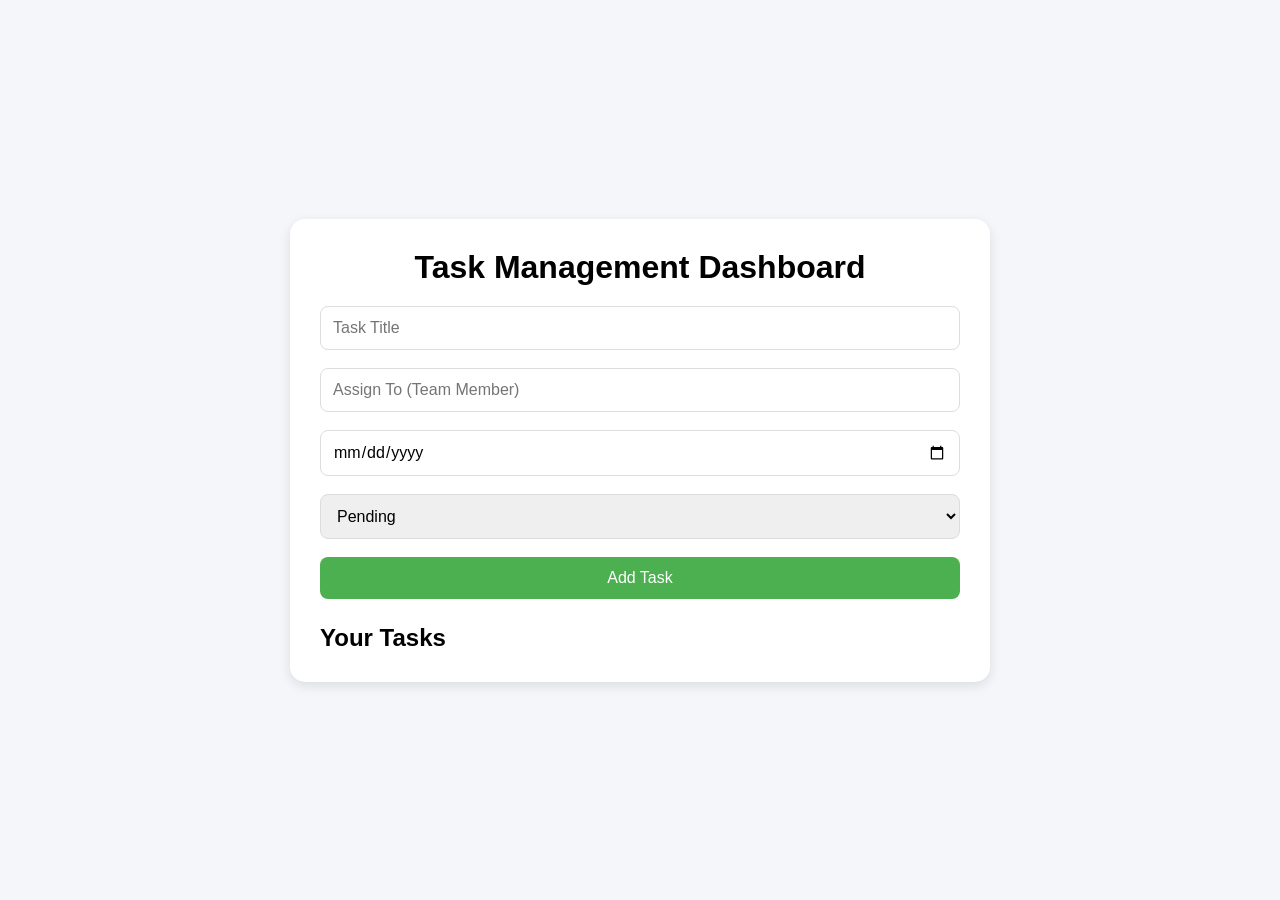
==== dashboard.html @ f60bd678 "Initial Internship Project Upload" ====
<!DOCTYPE html>
<html lang="en">
<head>
    <meta charset="UTF-8">
    <meta name="viewport" content="width=device-width, initial-scale=1.0">
    <title>Task Dashboard</title>
    <link rel="stylesheet" href="style.css">
</head>
<body>

<div class="container">
    <h1>Task Management Dashboard</h1>

    <input type="text" id="taskTitle" placeholder="Task Title">
    <br><br>

    <input type="text" id="assignedTo" placeholder="Assign To (Team Member)">
    <br><br>

    <input type="date" id="dueDate">
    <br><br>

    <select id="taskStatus">
        <option value="Pending">Pending</option>
        <option value="In Progress">In Progress</option>
        <option value="Completed">Completed</option>
    </select>

    <br><br>

    <button id="addTaskBtn">Add Task</button>

    <h2>Your Tasks</h2>
    <div id="taskList"></div>

</div>

<script src="app.js"></script>

</body>
</html>
---- style.css ----
*{
    margin:0;
    padding:0;
    box-sizing:border-box;
    font-family: Arial, sans-serif;
}

body{
    background:#f4f6f9;
    display:flex;
    justify-content:center;
    align-items:center;
    min-height:100vh;
}

.container{
    background:white;
    width:90%;
    max-width:700px;
    padding:30px;
    border-radius:15px;
    box-shadow:0 4px 12px rgba(0,0,0,0.1);
}

h1{
    text-align:center;
    margin-bottom:20px;
}

h2{
    margin-top:25px;
}

input, select{
    width:100%;
    padding:12px;
    border:1px solid #ddd;
    border-radius:8px;
    font-size:16px;
}

button{
    width:100%;
    padding:12px;
    border:none;
    border-radius:8px;
    background:#4CAF50;
    color:white;
    font-size:16px;
    cursor:pointer;
}

button:hover{
    opacity:0.9;
}

.task-card{
    background:#f9f9f9;
    padding:15px;
    border-radius:10px;
    margin-top:15px;
    border-left:5px solid #4CAF50;
}

a{
    text-decoration:none;
    color:blue;
}
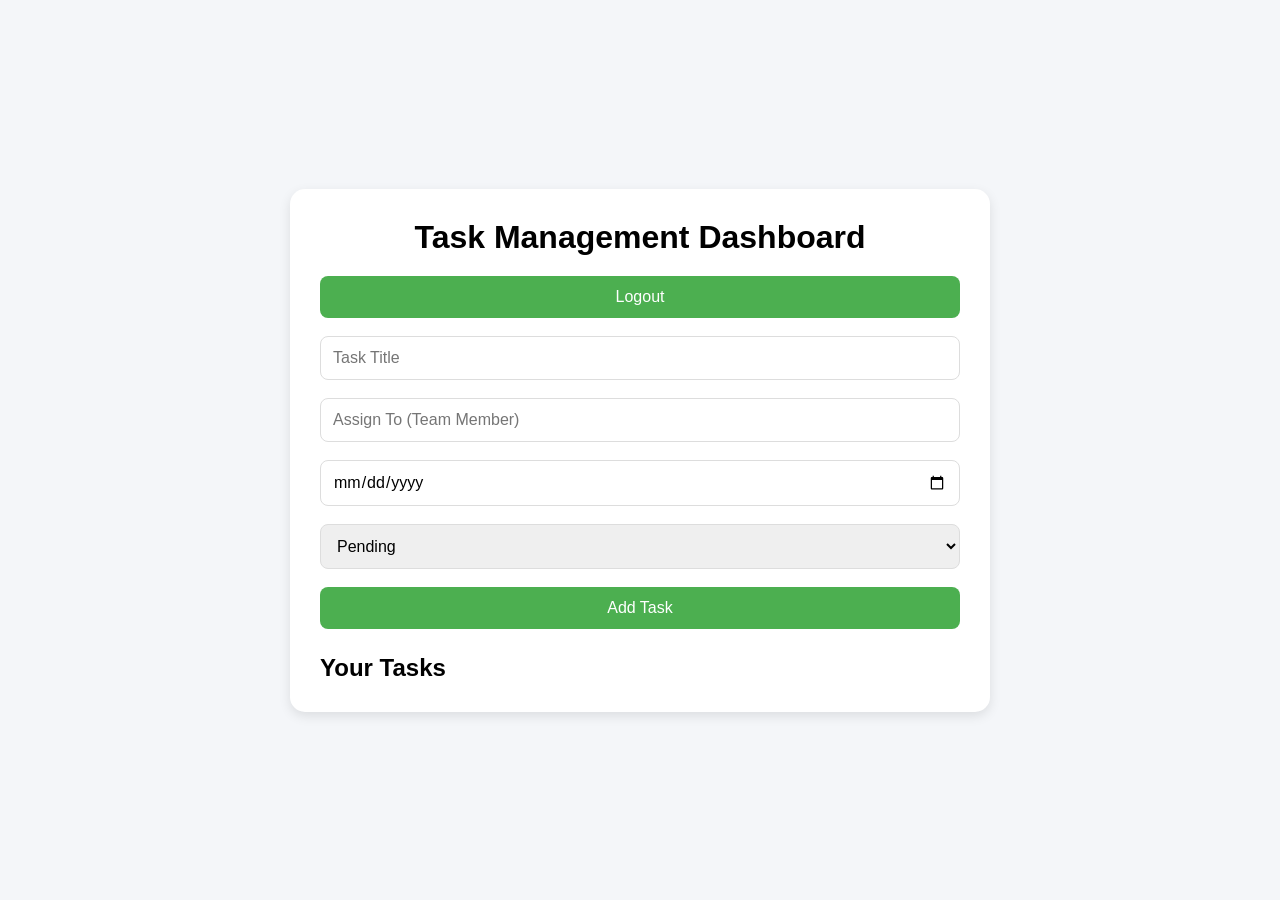
==== commit e3f62b62: "Updated Internship Project Features" ====
--- a/dashboard.html
+++ b/dashboard.html
@@ -3,14 +3,15 @@
 <head>
     <meta charset="UTF-8">
     <meta name="viewport" content="width=device-width, initial-scale=1.0">
-    <title>Task Dashboard</title>
+    <title>Algonive Task Management System</title>
     <link rel="stylesheet" href="style.css">
 </head>
 <body>
 
 <div class="container">
     <h1>Task Management Dashboard</h1>
-
+     <button id="logoutBtn">Logout</button>
+<br><br>
     <input type="text" id="taskTitle" placeholder="Task Title">
     <br><br>
 
